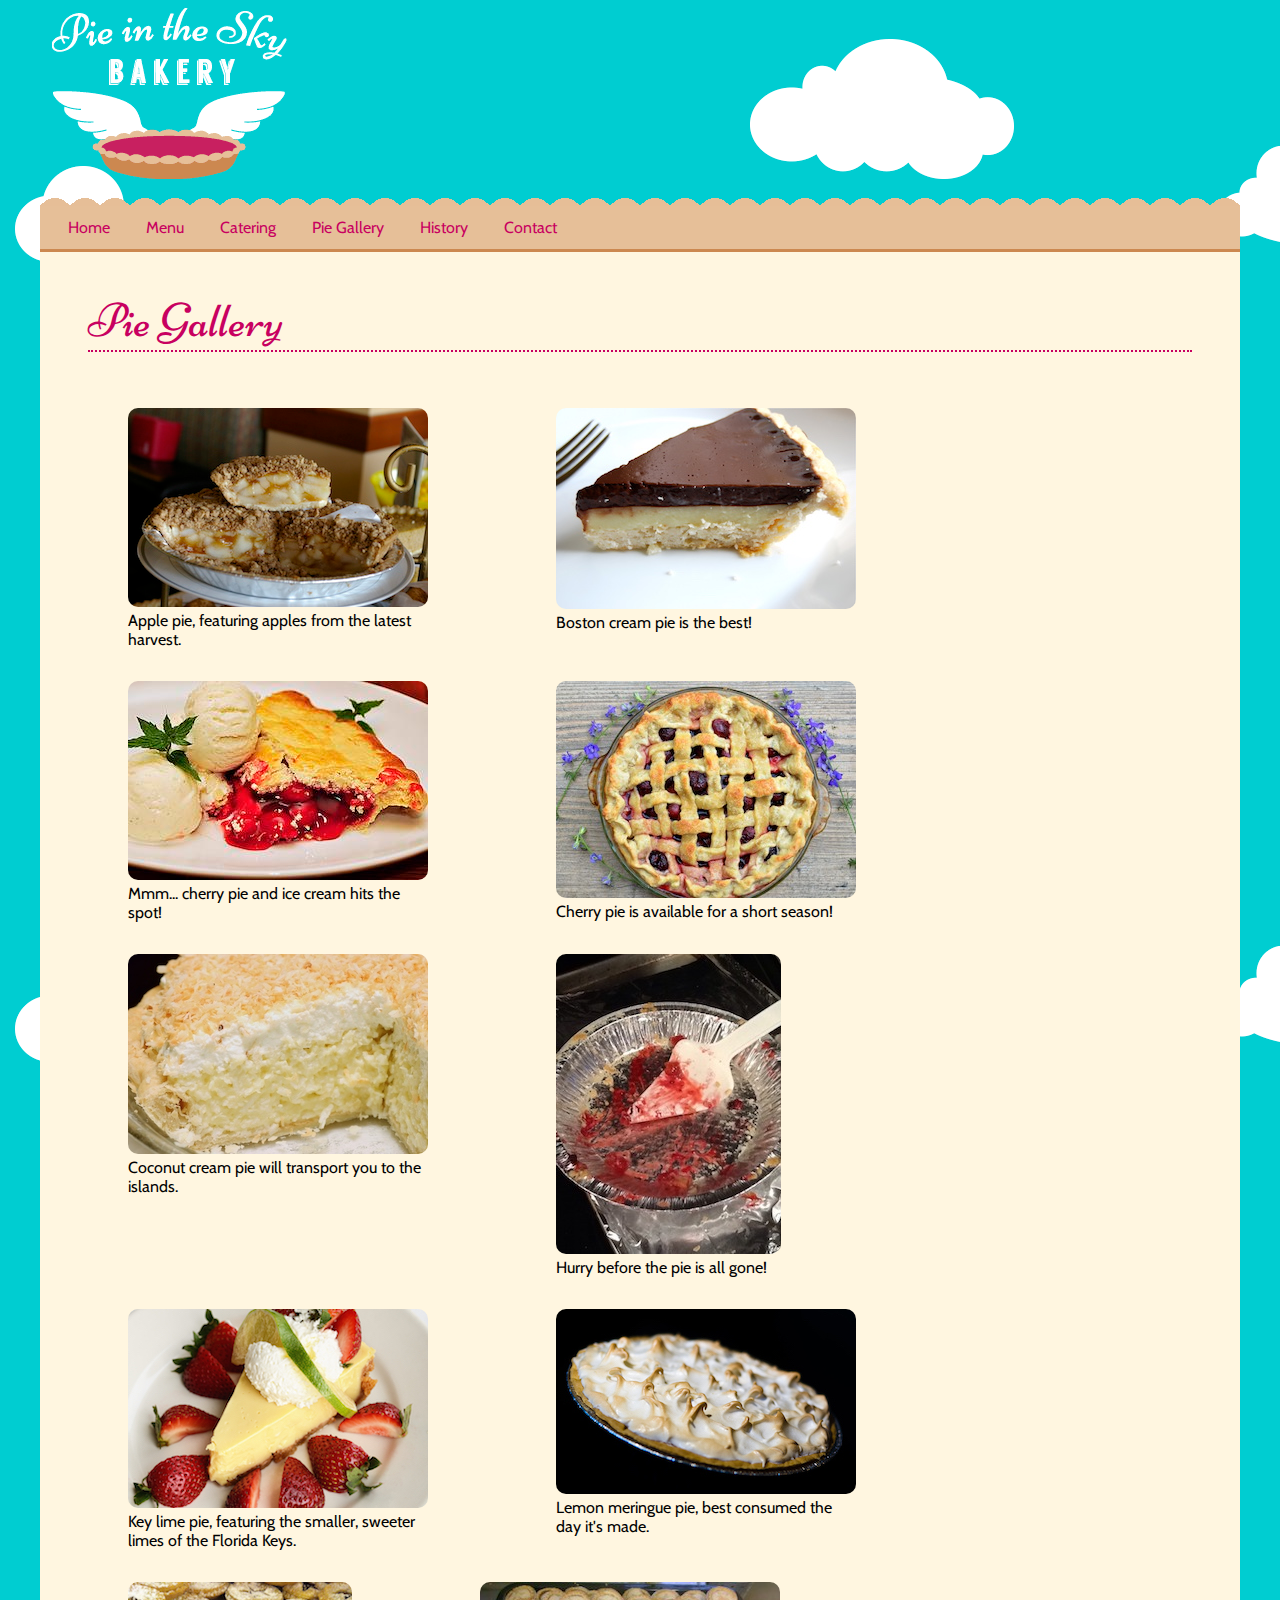
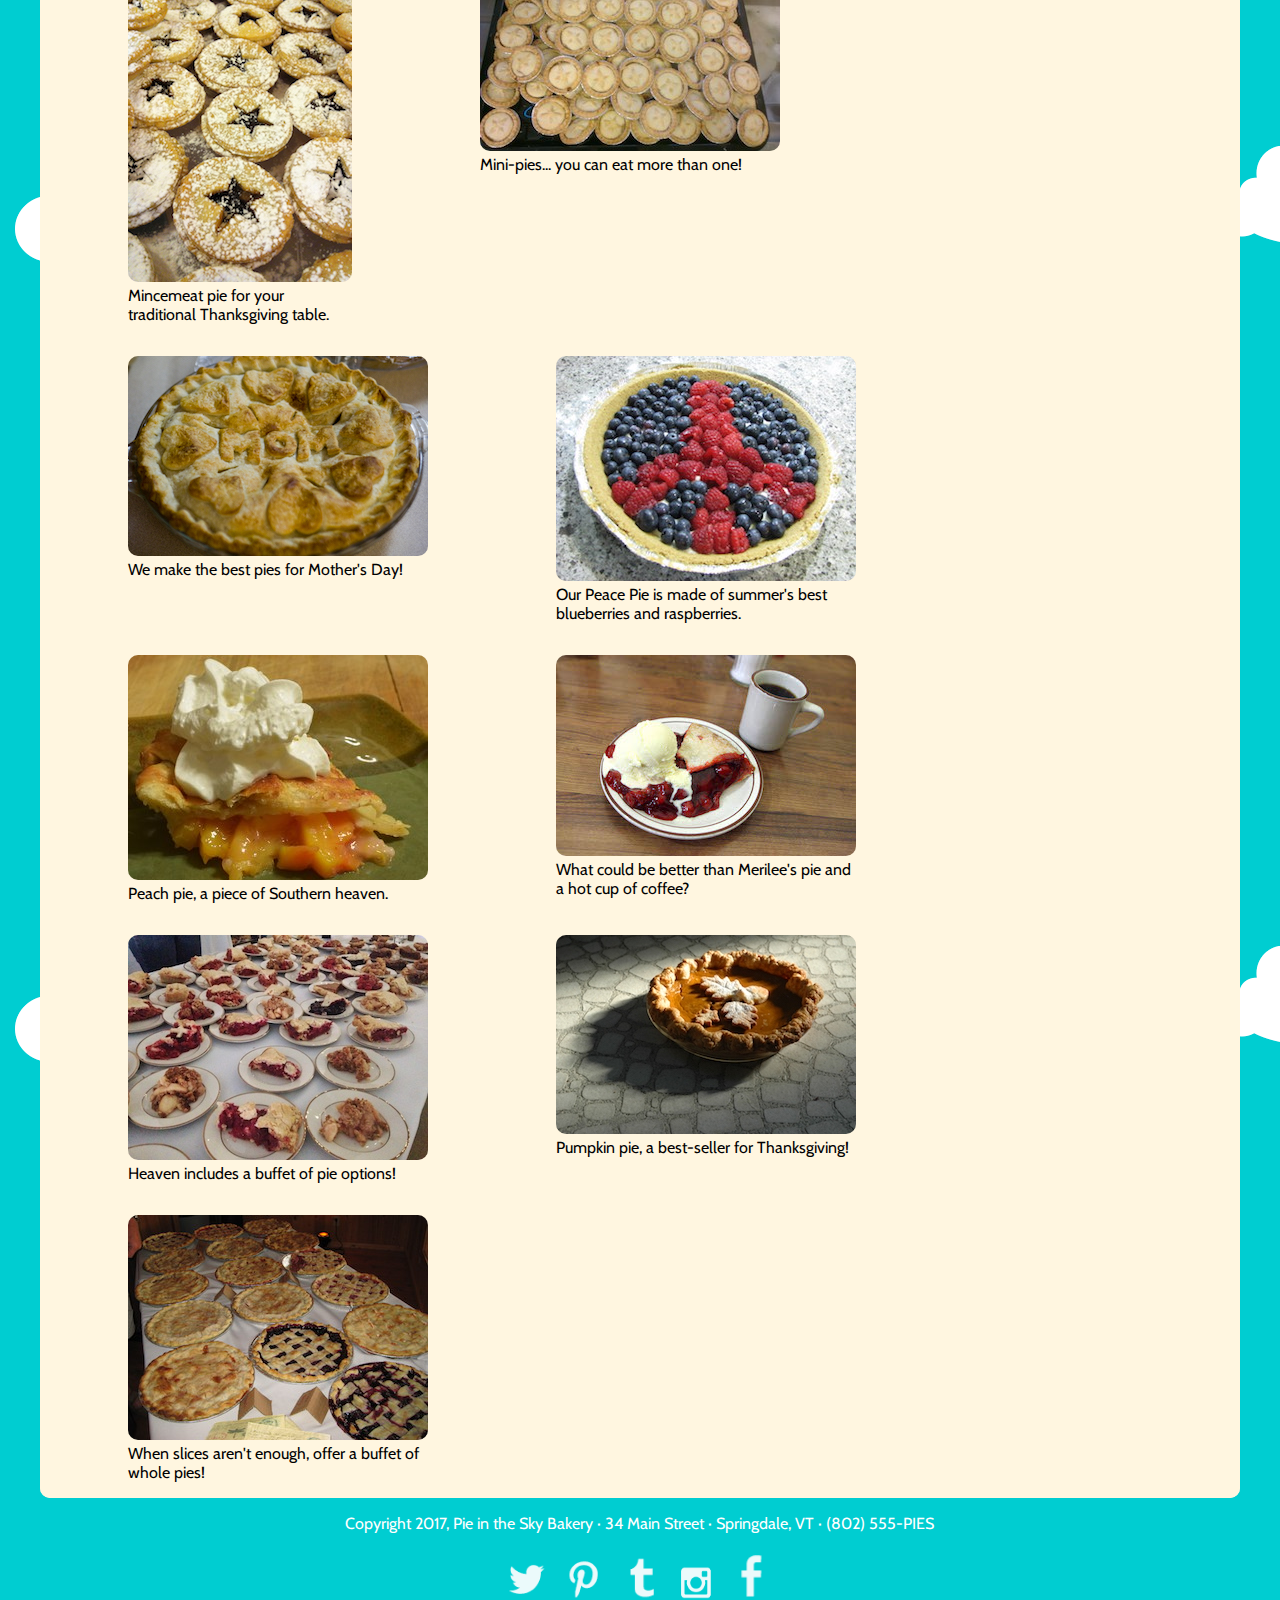
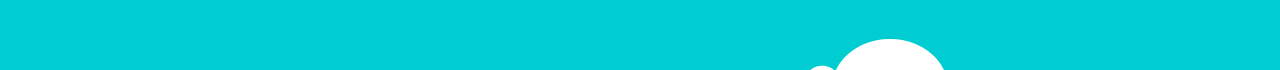
==== gallery.html @ af4f6730 "added gallery" ====
<!DOCTYPE html>
<html lang="en">
<head>
    <meta charset="UTF-8">
    <title>Pie in the Sky Bakery</title>
    <link href='http://fonts.googleapis.com/css?family=Cabin|Niconne' rel='stylesheet' type='text/css'>
    <link href="./css/style.css" rel="stylesheet" type="text/css">
</head>
<body>
<div class="wrapper">
    <header>
        <a><img src="img/logo.png" alt="Pie in the Sky Bakery logo"></a>
    </header>
    <nav class="row">
        <ul>
            <li><a href="index.html">Home</a></li>
            <li><a href="#">Menu</a></li>
            <li><a href="#">Catering</a></li>
            <li><a href="gallery.html">Pie Gallery</a></li>
            <li><a href="#">History</a></li>
            <li><a href="#">Contact</a></li>
        </ul>
    </nav>
    <div class="row">
        <main class="mainContainer">
            <h2 class="mainHeader">Pie Gallery</h2>
        </main>
        <div class="row">
            <article class="col-1-4">
                <figure>
                    <img src="gallery/apple-pie.jpg" alt="Apple pie.">
                    <figcaption>Apple pie, featuring apples from the latest harvest.</figcaption>
                </figure>
            </article>
            <article class="col-1-4">
                <figure>
                    <img src="gallery/boston-creme.jpg" alt="Boston cream pie.">
                    <figcaption>Boston cream pie is the best!</figcaption>
                </figure>
            </article>
            <article class="col-1-4">
                <figure>
                    <img src="gallery/cherry-alamode.jpg" alt="Cherry pie with ice cream.">
                    <figcaption>Mmm... cherry pie and ice cream hits the spot!</figcaption>
                </figure>
            </article>

            <article class="col-1-4">
                <figure>
                    <img src="gallery/cherry-pie.jpg" alt="Cherry pie.">
                    <figcaption>Cherry pie is available for a short season!</figcaption>
                </figure>
            </article>
            <article class="col-1-4">
                <figure>
                    <img src="gallery/coconut-creme.jpg" alt="Coconut creme pie.">
                    <figcaption>Coconut cream pie will transport you to the islands.</figcaption>
                </figure>
            </article>
            <article class="col-1-4">
                <figure>
                    <img src="gallery/gone-pie.jpg" alt="Pie is all gone.">
                    <figcaption>Hurry before the pie is all gone!</figcaption>
                </figure>
            </article>

            <article class="col-1-4">
                <figure>
                    <img src="gallery/keylime-pie.jpg" alt="Key lime pie.">
                    <figcaption>Key lime pie, featuring the smaller, sweeter limes of the Florida Keys.</figcaption>
                </figure>
            </article>
            <article class="col-1-4">
                <figure>
                    <img src="gallery/lemon-meringue.jpg" alt="Lemon meringue pie.">
                    <figcaption>Lemon meringue pie, best consumed the day it's made.</figcaption>
                </figure>
            </article>
            <article class="col-1-4">
                <figure>
                    <img src="gallery/mincemeat.jpg" alt="Mincemeat pie.">
                    <figcaption>Mincemeat pie for your traditional Thanksgiving table.</figcaption>
                </figure>
            </article>

            <article class="col-1-4">
                <figure>
                    <img src="gallery/mini-pies.jpg" alt="Mini pies.">
                    <figcaption>Mini-pies... you can eat more than one!</figcaption>
                </figure>
            </article>
            <article class="col-1-4">
                <figure>
                    <img src="gallery/mom-pie.jpg" alt="Mom pie.">
                    <figcaption>We make the best pies for Mother's Day!</figcaption>
                </figure>
            </article>
            <article class="col-1-4">
                <figure>
                    <img src="gallery/peace-pie.jpg" alt="Peace pie, made of blueberries and raspberries.">
                    <figcaption>Our Peace Pie is made of summer's best blueberries and raspberries.</figcaption>
                </figure>
            </article>

            <article class="col-1-4">
                <figure>
                    <img src="gallery/peach-pie.jpg" alt="Peach pie.">
                    <figcaption>Peach pie, a piece of Southern heaven.</figcaption>
                </figure>
            </article>
            <article class="col-1-4">
                <figure>
                    <img src="gallery/pie-coffee.jpg" alt="Pie and coffee.">
                    <figcaption>What could be better than Merilee's pie and a hot cup of coffee?</figcaption>
                </figure>
            </article>
            <article class="col-1-4">
                <figure>
                    <img src="gallery/pie-slice-buffet.jpg" alt="Buffet of pie slices.">
                    <figcaption>Heaven includes a buffet of pie options!</figcaption>
                </figure>
            </article>

            <article class="col-1-4">
                <figure>
                    <img src="gallery/pumpkin-pie.jpg" alt="Pumpkin pie.">
                    <figcaption>Pumpkin pie, a best-seller for Thanksgiving!</figcaption>
                </figure>
            </article>
            <article class="col-1-4">
                <figure>
                    <img src="gallery/whole-pie-buffet.jpg" alt="Whole pie buffet.">
                    <figcaption>When slices aren't enough, offer a buffet of whole pies!</figcaption>
                </figure>
            </article>
        </div>
    </div>
    <footer class="row">
        <div class="col-4">
            <p>Copyright 2017, Pie in the Sky Bakery &#183; 34 Main Street &#183; Springdale, VT &#183; <a href="tel:802-555-7437">(802) 555-PIES</a></p>
            <p>
                <a href="http://www.twitter.com" target="_blank"><img src="img/twitter1.png" alt="Twitter."></a>
                <a href="http://www.pinterest.com" target="_blank"><img src="img/pin2.png" alt="Pinterest."></a>
                <a href="http://www.tumblr.com" target="_blank"><img src="img/tumblr3.png" alt="Tumblr."></a>
                <a href="http://www.instagram.com" target="_blank"><img src="img/insta4.png" alt="Instagram."></a>
                <a href="http://www.facebook.com" target="_blank"><img src="img/fb5.png" alt="Facebook."></a>
            </p>
        </div>
    </footer>
</div>
</body>
</html>
---- css/style.css ----
* {
    box-sizing: border-box;
}

body {
    margin: 0;
    padding: 0;
    background-image: url(../img/clouds.png);
    font-family: "Cabin", Arial, Geneva, sans-serif;
}

.wrapper {
    margin: 0 auto;
    max-width: 1200px;
}

.row {
    display: flex;
    flex-direction: row;
    flex-wrap: wrap;
}

nav {
    background: url(../img/scallop.png) repeat-x;
}

nav ul {
    display: flex;
    flex: 0 0 100%;
    border-bottom: 3px solid #cc8850;
    background-color: #e6bf98;
    padding: 0.75em;
    margin: 12px 0 0 0;
}

nav ul li {
    padding: 0 0.5em 0 1.5em;
    list-style-type: none;
}

nav a {
    text-decoration: none;
    color: #c80060;
}

nav a:hover {
    color: #00c4c7;
}

.heading {
    background: url(../img/header-1200.jpg) no-repeat;
    height: 183px;
}

h1, h2, h3, h4, h5, h6 {
    font-family: 'Niconne', cursive;
    font-weight: normal;
    color: #C80060;
}

h2 {
    font-size: 3em;
}

h3 {
    font-size: 2em;
}

.mainHeader {
    border-bottom: 2px dotted #c80060;
}

.mainContainer {
    flex: 0 0 92%;
    margin-left: 4%;
    margin-right: 0;
}

div.row {
    background-color: #fff6e0;
    border-bottom-left-radius: 10px;
    border-bottom-right-radius: 10px;
}

.col-1-4 {
    flex: 0 0 20%
}

.col-4 {
    flex: 0 0 92%
}

[class *= "col-"] {
    margin-left: 4%;
    margin-right: 0;
}

blockquote {
    padding: 0;
    margin: 0;
}

blockquote p {
    padding: 0 1em;
}

blockquote cite {
    padding: 0 1em 1em;
    text-transform: uppercase;
    font-style: normal;
    display: block;
}

.button {
    background-color: #c80060;
    color: white;
    padding: 0.3em 1em;
    font-weight: bold;
    text-decoration: none;
    border-radius: 30px;
    display: inline-block;
    border: 2px solid #c80060;
}

article img {
    border-radius: 10px;
}

.responsive {
    max-width: 250px;
    width: 100%;
}

footer {
    background-color: #00CDD1;
    color: white;
    clear: both;
    margin: 0 0.5em 3em 0.5em;
}

footer p {
    text-align: center;
}

footer img {
    width: 52px;
}

p a {
    text-decoration: none;
    color: white;
}

@media (min-width: 494px) and (max-width: 550px) {
    .wrapper {
        max-width: 767px;
        width: 97%;
    }

    .div.row {
        padding: 0 2em;
    }

    .heading {
        background: url(../img/header-850.jpg) no-repeat;
        height: 130px;
    }

    nav li,
    nav li:nth-child(even),
    nav li:nth-child(odd) {
        display: inline-block;
        float: none;
        width: auto;
        padding: 0;
    }

    nav a {
        padding: 0 1em 0 1em;
    }

    [class *= "col-"] {
        margin-left: 4%;
        margin-right: 0;
    }

    .col-1-4 {
        flex: 0 0 44%
    }

    .col-4 {
        flex: 0 0 92%
    }
}

@media (min-width: 850px) {
    .wrapper {
        max-width: 1200px;
        width: 97%;
    }

    .div.row {
        padding: 0 2em;
    }

    .heading {
        background: url(../img/header-1200.jpg) no-repeat;
        height: 183px;
    }

    nav li,
    nav li:nth-child(even),
    nav li:nth-child(odd) {
        display: inline-block;
        float: none;
        width: auto;
        padding: 0;
    }

    nav ul {
        display: block;
    }

    nav a {
        padding: 0 1em 0 1em;
    }

    [class *= "col-"] {
        margin-left: 4%;
        margin-right: 0;
    }

    .col-1-4 {
        flex: 0 0 20%
    }

    .col-4 {
        flex: 0 0 92%
    }
}

@media (max-width: 493px) {
    .wrapper {
        max-width: 767px;
        width: 97%;
    }

    .div.row {
        padding: 0 2em;
    }

    .heading {
        background: url(../img/header-850.jpg) no-repeat;
        height: 130px;
    }

    nav li:nth-child(even) {
        width: 50%;
        float: right;
        padding: 0.5em;
    }
    nav li:nth-child(odd) {
        width: 50%;
        float: left;
        padding: 0.5em;
    }

    nav a {
        padding: 0 1em 0 1em;
    }

    nav ul {
        display: block;
        list-style-type: none;
        background-color: #e6bf98;
        padding: .75em;
        margin: 12px 0 0 0;
        border-bottom: 3px solid #cc8850;
        overflow: auto;
    }

    [class *= "col-"] {
        margin-left: 4%;
        margin-right: 0;
    }

    .col-1-4 {
        flex: 0 0 82%
    }

    .col-4 {
        flex: 0 0 92%
    }
}

@media (min-width: 850px) {
    .wrapper {
        max-width: 1200px;
        width: 97%;
    }

    .div.row {
        padding: 0 2em;
    }

    .heading {
        background: url(../img/header-1200.jpg) no-repeat;
        height: 183px;
    }

    nav li,
    nav li:nth-child(even),
    nav li:nth-child(odd) {
        display: inline-block;
        float: none;
        width: auto;
        padding: 0;
    }

    nav a {
        padding: 0 1em 0 1em;
    }

    [class *= "col-"] {
        margin-left: 4%;
        margin-right: 0;
    }

    .col-1-4 {
        flex: 0 0 20%
    }

    .col-4 {
        flex: 0 0 92%
    }
}
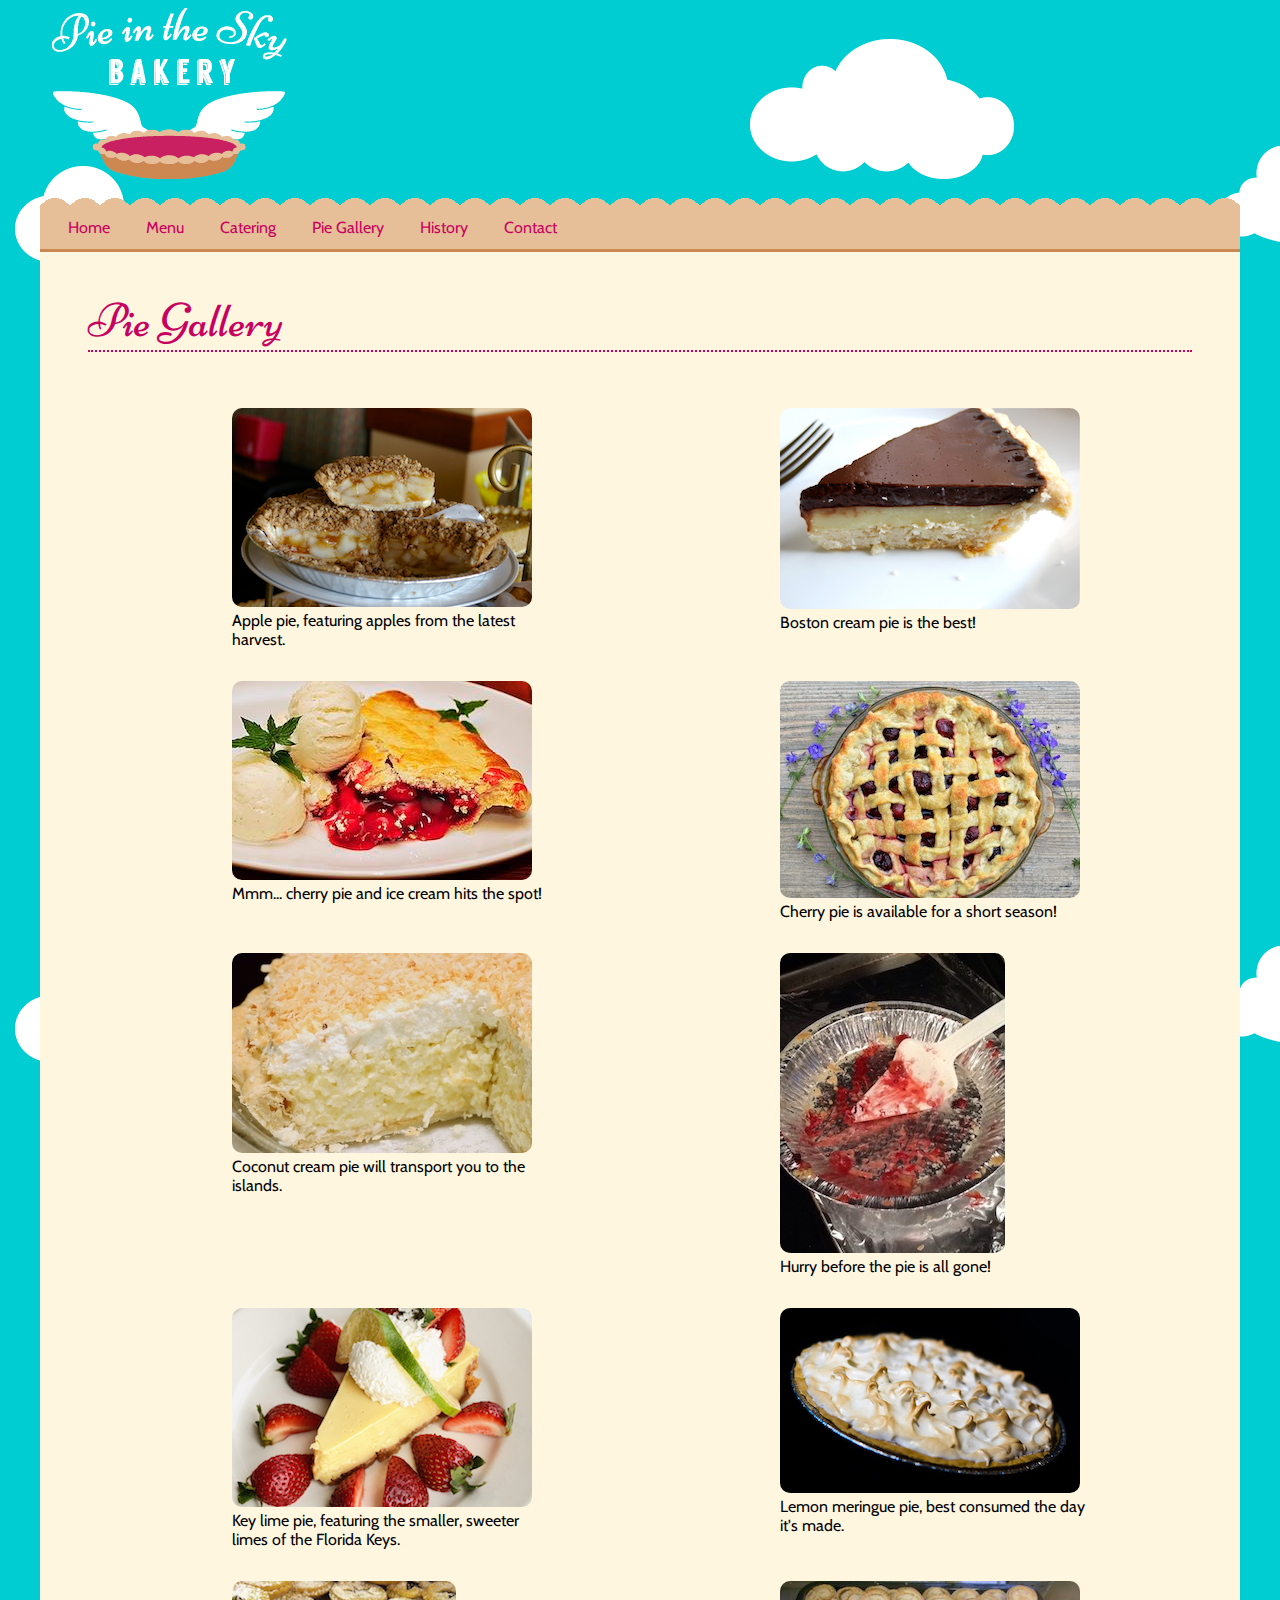
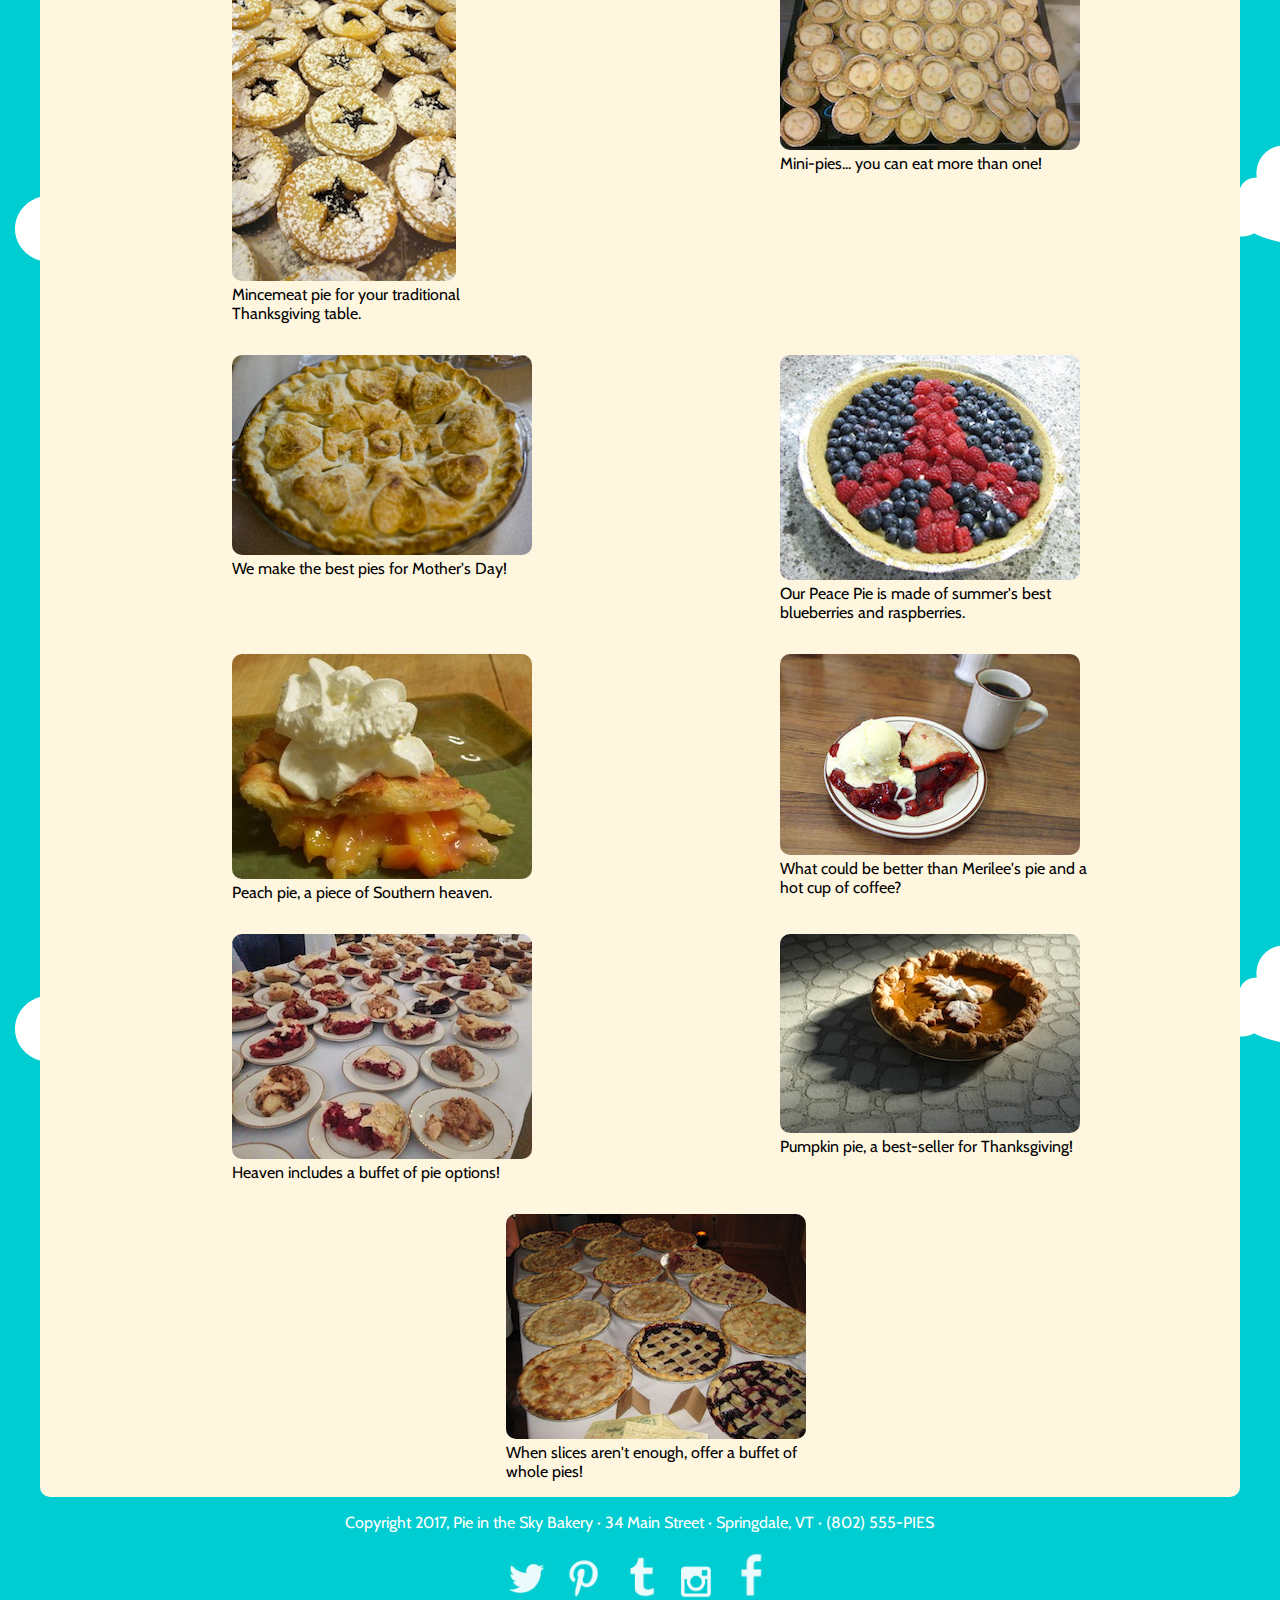
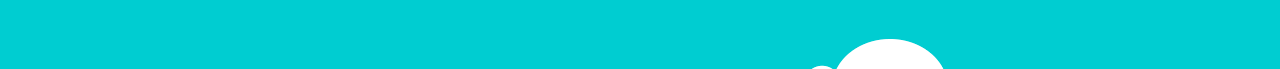
==== commit 1703b03d: "added gallery" ====
--- a/gallery.html
+++ b/gallery.html
@@ -25,109 +25,109 @@
         <main class="mainContainer">
             <h2 class="mainHeader">Pie Gallery</h2>
         </main>
-        <div class="row">
-            <article class="col-1-4">
+        <div class="gallery-row">
+            <article class="col-1-2">
                 <figure>
                     <img src="gallery/apple-pie.jpg" alt="Apple pie.">
                     <figcaption>Apple pie, featuring apples from the latest harvest.</figcaption>
                 </figure>
             </article>
-            <article class="col-1-4">
+            <article class="col-1-2">
                 <figure>
                     <img src="gallery/boston-creme.jpg" alt="Boston cream pie.">
                     <figcaption>Boston cream pie is the best!</figcaption>
                 </figure>
             </article>
-            <article class="col-1-4">
+            <article class="col-1-2">
                 <figure>
                     <img src="gallery/cherry-alamode.jpg" alt="Cherry pie with ice cream.">
                     <figcaption>Mmm... cherry pie and ice cream hits the spot!</figcaption>
                 </figure>
             </article>
 
-            <article class="col-1-4">
+            <article class="col-1-2">
                 <figure>
                     <img src="gallery/cherry-pie.jpg" alt="Cherry pie.">
                     <figcaption>Cherry pie is available for a short season!</figcaption>
                 </figure>
             </article>
-            <article class="col-1-4">
+            <article class="col-1-2">
                 <figure>
                     <img src="gallery/coconut-creme.jpg" alt="Coconut creme pie.">
                     <figcaption>Coconut cream pie will transport you to the islands.</figcaption>
                 </figure>
             </article>
-            <article class="col-1-4">
+            <article class="col-1-2">
                 <figure>
                     <img src="gallery/gone-pie.jpg" alt="Pie is all gone.">
                     <figcaption>Hurry before the pie is all gone!</figcaption>
                 </figure>
             </article>
 
-            <article class="col-1-4">
+            <article class="col-1-2">
                 <figure>
                     <img src="gallery/keylime-pie.jpg" alt="Key lime pie.">
                     <figcaption>Key lime pie, featuring the smaller, sweeter limes of the Florida Keys.</figcaption>
                 </figure>
             </article>
-            <article class="col-1-4">
+            <article class="col-1-2">
                 <figure>
                     <img src="gallery/lemon-meringue.jpg" alt="Lemon meringue pie.">
                     <figcaption>Lemon meringue pie, best consumed the day it's made.</figcaption>
                 </figure>
             </article>
-            <article class="col-1-4">
+            <article class="col-1-2">
                 <figure>
                     <img src="gallery/mincemeat.jpg" alt="Mincemeat pie.">
                     <figcaption>Mincemeat pie for your traditional Thanksgiving table.</figcaption>
                 </figure>
             </article>
 
-            <article class="col-1-4">
+            <article class="col-1-2">
                 <figure>
                     <img src="gallery/mini-pies.jpg" alt="Mini pies.">
                     <figcaption>Mini-pies... you can eat more than one!</figcaption>
                 </figure>
             </article>
-            <article class="col-1-4">
+            <article class="col-1-2">
                 <figure>
                     <img src="gallery/mom-pie.jpg" alt="Mom pie.">
                     <figcaption>We make the best pies for Mother's Day!</figcaption>
                 </figure>
             </article>
-            <article class="col-1-4">
+            <article class="col-1-2">
                 <figure>
                     <img src="gallery/peace-pie.jpg" alt="Peace pie, made of blueberries and raspberries.">
                     <figcaption>Our Peace Pie is made of summer's best blueberries and raspberries.</figcaption>
                 </figure>
             </article>
 
-            <article class="col-1-4">
+            <article class="col-1-2">
                 <figure>
                     <img src="gallery/peach-pie.jpg" alt="Peach pie.">
                     <figcaption>Peach pie, a piece of Southern heaven.</figcaption>
                 </figure>
             </article>
-            <article class="col-1-4">
+            <article class="col-1-2">
                 <figure>
                     <img src="gallery/pie-coffee.jpg" alt="Pie and coffee.">
                     <figcaption>What could be better than Merilee's pie and a hot cup of coffee?</figcaption>
                 </figure>
             </article>
-            <article class="col-1-4">
+            <article class="col-1-2">
                 <figure>
                     <img src="gallery/pie-slice-buffet.jpg" alt="Buffet of pie slices.">
                     <figcaption>Heaven includes a buffet of pie options!</figcaption>
                 </figure>
             </article>
 
-            <article class="col-1-4">
+            <article class="col-1-2">
                 <figure>
                     <img src="gallery/pumpkin-pie.jpg" alt="Pumpkin pie.">
                     <figcaption>Pumpkin pie, a best-seller for Thanksgiving!</figcaption>
                 </figure>
             </article>
-            <article class="col-1-4">
+            <article class="col-1-2">
                 <figure>
                     <img src="gallery/whole-pie-buffet.jpg" alt="Whole pie buffet.">
                     <figcaption>When slices aren't enough, offer a buffet of whole pies!</figcaption>
--- a/css/style.css
+++ b/css/style.css
@@ -80,6 +80,10 @@
     background-color: #fff6e0;
     border-bottom-left-radius: 10px;
     border-bottom-right-radius: 10px;
+}
+
+.col-1-2 {
+    flex: 0 0 33%
 }
 
 .col-1-4 {
@@ -330,7 +334,18 @@
         flex: 0 0 20%
     }
 
+    .col-1-2 {
+        flex: 0 0 33%
+    }
+
     .col-4 {
         flex: 0 0 92%
     }
-}
+
+    .gallery-row {
+        display: flex;
+        flex-wrap: wrap;
+        flex-direction: row;
+        justify-content: space-evenly;
+    }
+}
